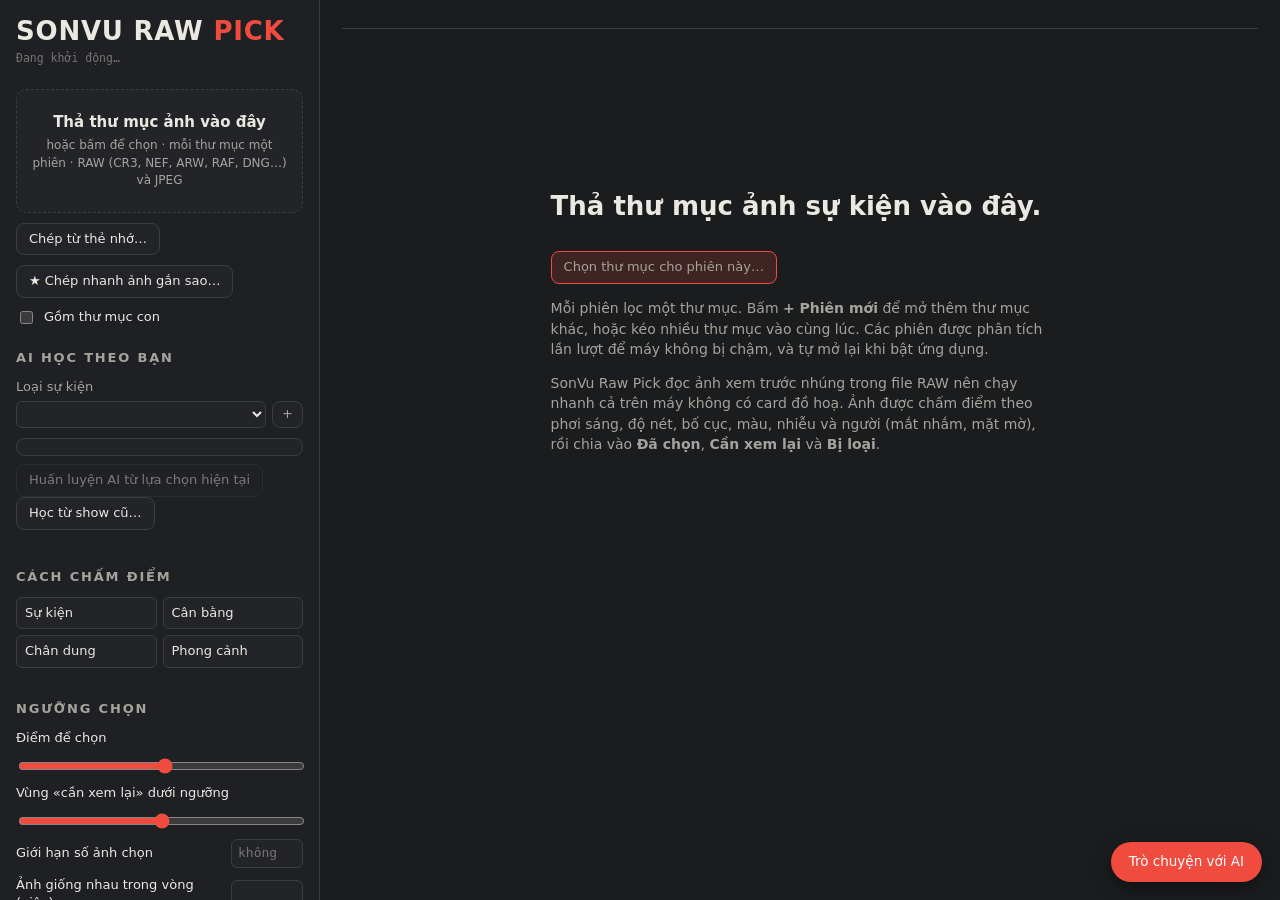
==== app/ui/index.html @ f68a2dea "Kinds of photo, the whole story, key people, filter side panel - scene::classify sorts each photo (o" ====
<!doctype html>
<html lang="vi">
<head>
<meta charset="utf-8">
<meta name="viewport" content="width=device-width, initial-scale=1">
<title>SonVu Raw Pick</title>
<link rel="stylesheet" href="style.css">
</head>
<body>
<div class="shell">
  <aside id="rail">
    <header class="brand">
      <h1>SONVU RAW <span>PICK</span></h1>
      <p class="meta" id="meta">Đang khởi động…</p>
    </header>

    <section class="sec">
      <div class="drop" id="drop" tabindex="0" role="button">
        <strong>Thả thư mục ảnh vào đây</strong>
        <small>hoặc bấm để chọn · mỗi thư mục một phiên · RAW (CR3, NEF, ARW, RAF, DNG…) và JPEG</small>
      </div>
      <div class="row2">
        <button class="btn" id="btnCard">Chép từ thẻ nhớ…</button>
        <button class="btn" id="btnStarCopy" title="Chép ngay các ảnh bạn gắn sao trên máy ảnh, lấy thẳng từ thẻ nhớ hoặc thư mục, không cần đợi AI chấm">★ Chép nhanh ảnh gắn sao…</button>
        <label class="chk"><input type="checkbox" id="optRecursive"> Gồm thư mục con</label>
      </div>
    </section>

    <section class="sec">
      <h2>AI học theo bạn</h2>
      <label class="field">Loại sự kiện
        <span class="inline">
          <select id="profileSel"></select>
          <button class="btn sm" id="btnNewProfile" title="Thêm loại sự kiện">+</button>
        </span>
      </label>
      <div class="profile" id="profileBox"></div>
      <button class="btn" id="btnTrain" disabled>Huấn luyện AI từ lựa chọn hiện tại</button>
      <button class="btn" id="btnLearnShow" title="Chọn thư mục một show bạn đã lọc xong (ảnh gốc và ảnh đã chọn, xếp kiểu gì cũng được). AI tự nhận ra ảnh bạn chọn bằng hình và học theo.">Học từ show cũ…</button>
      <div class="drivebox" id="syncBox"></div>
    </section>

    <section class="sec">
      <h2>Cách chấm điểm</h2>
      <div class="seg" id="presets">
        <button data-p="event">Sự kiện</button>
        <button data-p="balanced">Cân bằng</button>
        <button data-p="portrait">Chân dung</button>
        <button data-p="landscape">Phong cảnh</button>
      </div>
      <div id="weights"></div>
    </section>

    <section class="sec">
      <h2>Ngưỡng chọn</h2>
      <div class="rule">
        <label>Điểm để chọn <output id="thrOut"></output></label>
        <input type="range" id="thr" min="5" max="9.5" step="0.1">
        <label>Vùng «cần xem lại» dưới ngưỡng <output id="marOut"></output></label>
        <input type="range" id="mar" min="0" max="3" step="0.1">
        <label>Giới hạn số ảnh chọn <input type="number" id="maxSel" min="0" placeholder="không"></label>
        <label>Ảnh giống nhau trong vòng (giây) <input type="number" id="dupSec" min="0" step="1"></label>
        <label>Giữ mỗi loạt chụp <input type="number" id="keepSeries" min="1" max="5" step="1"></label>
      </div>
    </section>

    <section class="sec">
      <h2>Tuỳ chọn</h2>
      <div class="opts" id="coreOpts"></div>
      <div class="opts" id="featOpts"></div>
      <label class="chk ai"><input type="checkbox" id="optAuto"> Để AI tự bật tuỳ chọn gợi ý (chỉ việc chạy trên máy, không bao giờ tự đăng hay chia sẻ)</label>
      <div id="cams"></div>
    </section>

    <section class="sec" id="webSec">
      <h2>Bản web</h2>
      <div id="webBox" class="webbox"></div>
    </section>

    <section class="sec">
      <h2>Khi xuất</h2>
      <div class="drivebox" id="driveBox"></div>
      <div class="seg" id="expMode" role="radiogroup" aria-label="Cách xuất">
        <button data-m="copy" role="radio">Chép (giữ ảnh gốc)</button>
        <button data-m="move" role="radio">Chuyển sang thư mục mới</button>
      </div>
      <div class="opts">
        <label class="chk"><input type="checkbox" id="expReview"> Gồm cả ảnh «Cần xem lại»</label>
        <label class="chk"><input type="checkbox" id="expRejected"> Gồm cả ảnh bị loại (chia theo lý do)</label>
        <label class="chk"><input type="checkbox" id="expReport"> Kèm file báo cáo (bao-cao.csv, tong-ket.txt)</label>
        <label class="chk" title="Toan-canh, Phat-bieu, Nhan-vat, Tuong-tac, Tap-the, Hoat-dong, Chi-tiet, Khoanh-khac"><input type="checkbox" id="expByScene"> Chia ảnh chọn vào thư mục theo loại ảnh</label>
        <label class="field">Ảnh RAW đã crop
          <select id="expRawCrop">
            <option value="both">RAW gốc + khung crop cho Lightroom + JPEG đã cắt</option>
            <option value="xmp">RAW gốc + khung crop cho Lightroom (.xmp)</option>
            <option value="jpeg">RAW gốc + JPEG đã cắt</option>
          </select>
        </label>
      </div>
      <p class="note" id="expNote"></p>
    </section>
  </aside>

  <main>
    <nav class="stabs" id="stabs" aria-label="Các phiên làm việc"></nav>

    <div class="empty" id="empty">
      <div>
        <p class="big">Thả thư mục ảnh sự kiện vào đây.</p>
        <p class="note err" id="emptyErr" hidden></p>
        <p><button class="btn primary" id="btnPickMain">Chọn thư mục cho phiên này…</button></p>
        <p>Mỗi phiên lọc một thư mục. Bấm <b>+ Phiên mới</b> để mở thêm thư mục khác, hoặc kéo nhiều thư mục vào cùng lúc. Các phiên được phân tích lần lượt để máy không bị chậm, và tự mở lại khi bật ứng dụng.</p>
        <p>SonVu Raw Pick đọc ảnh xem trước nhúng trong file RAW nên chạy nhanh cả trên máy không có card đồ hoạ. Ảnh được chấm điểm theo phơi sáng, độ nét, bố cục, màu, nhiễu và người (mắt nhắm, mặt mờ), rồi chia vào <b>Đã chọn</b>, <b>Cần xem lại</b> và <b>Bị loại</b>.</p>
        <p class="note" id="faceWarn" hidden></p>
      </div>
    </div>

    <div class="sprog" id="sprog" hidden>
      <p id="sprogText"></p>
      <div class="bar"><i id="sprogBar"></i></div>
      <p class="meta" id="sprogCount"></p>
      <button class="btn" id="sprogStop">Dừng</button>
    </div>

    <div id="results" hidden>
     <div class="rwrap">
     <div class="rmain">
      <div class="summary" id="summary"></div>
      <div class="suggest" id="suggest" hidden></div>
      <div class="toolbar">
        <div class="tabs" id="tabs">
          <button data-t="all">Tất cả</button>
          <button data-t="selected">Đã chọn</button>
          <button data-t="review">Cần xem lại</button>
          <button data-t="rejected">Bị loại</button>
          <button data-t="stars" title="Ảnh bạn gắn sao (rating 1–5) hoặc khóa bảo vệ trên máy ảnh">★ Gắn sao</button>
        </div>
        <div class="tools">
          <label class="chk aisw" title="Tắt: AI vẫn chấm điểm và ghi chú từng ảnh nhưng không chọn sẵn ảnh nào, bạn tự chọn"><input type="checkbox" id="optAiPick"> AI tự chọn</label>
          <label class="chk aisw" id="starWrap" hidden title="Ảnh bạn gắn sao (hoặc khóa bảo vệ) ngay trên máy ảnh">★
            <select id="optStars">
              <option value="off">Bỏ qua sao trên máy</option>
              <option value="filter">Chỉ lọc ảnh có sao</option>
              <option value="pick">Lấy luôn ảnh có sao</option>
            </select>
          </label>
          <select id="reasonSel"><option value="">Mọi lý do</option></select>
          <select id="sortSel">
            <option value="time">Theo thời gian</option>
            <option value="score">Điểm cao trước</option>
            <option value="name">Theo tên file</option>
          </select>
          <button class="btn" id="btnExportOther" title="Chép ảnh đã chọn ra một thư mục bạn chọn">Xuất ra thư mục khác…</button>
          <button class="btn primary" id="btnExport" title="Lưu ảnh đã chọn vào thư mục «…_anh chon» trong thư mục gốc, rồi chép lên Google Drive">Xuất ảnh chọn</button>
        </div>
      </div>
      <div class="starbar" id="starBar" hidden>
        <div class="seg" id="starMin" role="radiogroup" aria-label="Số sao tối thiểu">
          <button data-n="1">1★ trở lên</button><button data-n="2">2★+</button><button data-n="3">3★+</button><button data-n="4">4★+</button><button data-n="5">5★</button>
        </div>
        <span class="note" id="starInfo"></span>
        <button class="btn" id="btnStarLearn" title="Ảnh gắn sao là ảnh bạn chọn trên máy: AI học theo (ảnh có sao = giữ, còn lại = bỏ)">Dạy AI theo ảnh gắn sao</button>
        <button class="btn primary" id="btnStarExport" title="Chép các ảnh này (kèm RAW) sang thư mục bạn chọn">Chép ảnh gắn sao…</button>
      </div>
      <div class="filterbar" id="filterBar" hidden></div>
      <div class="grid" id="grid"></div>
     </div>
     <aside class="side" id="side" aria-label="Bộ lọc nhanh">
      <div class="sbox">
        <div class="sh">Cỡ ảnh</div>
        <input type="range" id="thumbSize" min="140" max="420" step="10" value="190" aria-label="Cỡ ảnh thu nhỏ">
      </div>
      <div class="sbox"><div class="sh">Bộ lọc nhanh</div><div class="flist" id="fQuick"></div></div>
      <div class="sbox"><div class="sh">Mức ảnh <span class="note">theo điểm AI</span></div><div class="flist" id="fGrade"></div></div>
      <div class="sbox"><div class="sh">Loại ảnh <span class="note">AI gợi ý</span></div><div class="flist" id="fScene"></div></div>
      <div class="sbox"><div class="sh">Nhân vật quan trọng</div><div class="faces" id="fPeople"></div></div>
      <div class="sbox" id="fReasonBox"><div class="sh">Lý do loại</div><div class="flist" id="fReason"></div></div>
      <button class="btn primary wide" id="btnExportSide">Xuất ảnh chọn</button>
     </aside>
     </div>
    </div>
  </main>
</div>

<button class="chatfab" id="chatFab" aria-controls="chat" aria-expanded="false">Trò chuyện với AI</button>
<aside class="chat" id="chat" hidden aria-label="Trò chuyện với AI chọn ảnh">
  <div class="chead">
    <div>
      <h3>AI chọn ảnh</h3>
      <p class="meta" id="chatWho">Đang dùng AI trong máy</p>
    </div>
    <button class="btn sm" id="chatClose" aria-label="Đóng">✕</button>
  </div>
  <label class="chk claude"><input type="checkbox" id="chatClaude" disabled> Dùng Claude (tài khoản Claude Code của bạn) cho câu hỏi tự do</label>
  <p class="note" id="chatHint"></p>
  <div class="msgs" id="chatMsgs" aria-live="polite"></div>
  <div class="ctabs" id="chatTabs" role="tablist" aria-label="Nhóm gợi ý"></div>
  <div class="chips" id="chatChips"></div>
  <form class="cin" id="chatForm">
    <textarea id="chatInput" rows="2" placeholder="Ví dụ: ưu tiên ảnh có người cười, chỉ giữ 300 ảnh"></textarea>
    <button class="btn primary" id="chatSend">Gửi</button>
  </form>
</aside>

<div class="detail" id="detail" hidden role="dialog" aria-modal="true">
  <div class="dview">
    <div class="dimg" id="dstage">
      <div class="frame" id="dframe"><img id="dimg" alt="" draggable="false"></div>
      <div class="cropresult" id="cropResult" hidden>
        <canvas id="cropResultCanvas"></canvas>
        <div class="crbar"><span id="cropResultInfo"></span><button class="btn sm" id="cropResultEdit">Sửa crop</button><button class="btn sm" id="cropResultClose">Xem ảnh gốc</button></div>
      </div>
      <div class="zoombar" role="toolbar" aria-label="Phóng to thu nhỏ">
        <button class="btn sm" id="zOut" title="Thu nhỏ (phím −)">−</button>
        <span id="zPct">Vừa khung</span>
        <button class="btn sm" id="zIn" title="Phóng to (phím +)">+</button>
        <button class="btn sm" id="zFit" title="Vừa khung (phím 0)">Vừa khung</button>
        <button class="btn sm" id="z100" title="Xem 100% điểm ảnh để kiểm tra nét (phím 1 hoặc nhấp đúp)">100%</button>
      </div>
    </div>
    <div class="dside">
      <div class="dhead">
        <div>
          <h3 id="dname"></h3>
          <p class="meta" id="dmeta"></p>
        </div>
        <button class="btn sm" id="dclose" aria-label="Đóng">✕</button>
      </div>
      <div class="dscore" id="dscore"></div>
      <div class="dact">
        <button class="btn" data-d="selected" title="Phím P">Chọn <kbd>P</kbd></button>
        <button class="btn" data-d="review">Xem lại</button>
        <button class="btn" data-d="rejected" title="Phím X">Loại <kbd>X</kbd></button>
        <button class="btn" data-d="ai" title="Phím U">Theo AI <kbd>U</kbd></button>
      </div>
      <div class="dcrop" id="dcrop">
        <div class="row" id="cropIdle">
          <button class="btn sm" id="cropStart" title="Cắt bớt phần thừa khi xuất (phím C)">✂ Crop <kbd>C</kbd></button>
          <span class="note" id="cropInfo"></span>
          <button class="btn sm" id="cropView" hidden title="Xem ảnh sau khi crop">Xem kết quả</button>
          <button class="btn sm" id="cropClear" hidden title="Xuất nguyên khung như ảnh gốc">Bỏ crop</button>
        </div>
        <div id="cropEdit" hidden>
          <div class="row">
            <select id="cropAspect" aria-label="Tỉ lệ khung"></select>
            <button class="btn sm on" id="cropSave">Lưu <kbd>Enter</kbd></button>
            <button class="btn sm" id="cropCancel">Huỷ <kbd>Esc</kbd></button>
          </div>
          <p class="note" id="cropNote"></p>
          <p class="note">Giữ <kbd>Shift</kbd> khi kéo: giữ nguyên hình dạng khung, chỉ to nhỏ. Lăn chuột: phóng to thu nhỏ khung. <kbd>Ctrl</kbd>+<kbd>Z</kbd> hoàn tác, <kbd>Ctrl</kbd>+<kbd>Y</kbd> làm lại.</p>
        </div>
      </div>
      <div class="deyes" id="deyes" hidden></div>
      <div id="dcrit"></div>
      <p class="note">Cuộn chuột hoặc chụm hai ngón để phóng to, kéo để di chuyển, nhấp đúp để xem 100% · ← → chuyển ảnh · Esc đóng</p>
    </div>
  </div>
</div>

<div class="modal" id="cardDlg" hidden role="dialog" aria-modal="true">
  <div class="box">
    <h3>Chép an toàn từ thẻ nhớ</h3>
    <p class="note">Chép mọi ảnh RAW/JPEG từ thẻ sang máy (và ổ sao lưu nếu có), kiểm tra checksum từng file. Chép lại lần sau sẽ bỏ qua file đã có.</p>
    <label class="field">Thẻ nhớ <span class="pick"><input id="cardSrc" readonly><button class="btn sm" data-pick="cardSrc">Chọn…</button></span></label>
    <label class="field">Chép vào <span class="pick"><input id="cardDst" readonly><button class="btn sm" data-pick="cardDst">Chọn…</button></span></label>
    <label class="field">Sao lưu thêm (không bắt buộc) <span class="pick"><input id="cardBak" readonly><button class="btn sm" data-pick="cardBak">Chọn…</button></span></label>
    <label class="chk"><input type="checkbox" id="cardThen" checked> Chép xong thì lọc luôn</label>
    <div class="row2 end">
      <button class="btn" id="cardCancel">Huỷ</button>
      <button class="btn primary" id="cardGo">Bắt đầu chép</button>
    </div>
  </div>
</div>

<div class="modal" id="starDlg" hidden role="dialog" aria-modal="true">
  <div class="box">
    <h3>★ Chép nhanh ảnh gắn sao</h3>
    <p class="note">Lấy thẳng từ thẻ nhớ hoặc một thư mục: chỉ đọc số sao bạn gắn trên máy ảnh (rating 1–5, cả ảnh khóa bảo vệ), không chờ AI chấm. RAW và JPEG chép nguyên bản, kiểm tra từng file; ảnh gốc giữ nguyên.</p>
    <label class="field">Lấy từ (thẻ nhớ hoặc thư mục) <span class="pick"><input id="starSrc" readonly><button class="btn sm" data-pick="starSrc">Chọn…</button></span></label>
    <label class="field">Chép vào <span class="pick"><input id="starDst" readonly><button class="btn sm" data-pick="starDst">Chọn…</button></span></label>
    <label class="field">Số sao tối thiểu
      <select id="starDlgMin"><option value="1">1★ trở lên</option><option value="2">2★ trở lên</option><option value="3">3★ trở lên</option><option value="4">4★ trở lên</option><option value="5">5★</option></select>
    </label>
    <label class="chk"><input type="checkbox" id="starThen"> Chép xong thì cho AI lọc tiếp các ảnh này</label>
    <div class="row2 end">
      <button class="btn" id="starCancel">Huỷ</button>
      <button class="btn primary" id="starGo">Chép ảnh gắn sao</button>
    </div>
  </div>
</div>

<div class="busy" id="busy" hidden>
  <div class="box">
    <p id="busyText">Đang làm…</p>
    <div class="bar"><i id="busyBar"></i></div>
    <p class="meta" id="busyCount"></p>
    <button class="btn" id="btnCancel">Dừng</button>
  </div>
</div>

<div class="toast" id="toast" hidden></div>

<script src="app.js"></script>
</body>
</html>
---- app/ui/style.css ----
/* A contact sheet on a neutral culling-grey light table; picks get a red grease-pencil ring. */
:root {
  color-scheme: dark;
  --bg: #1b1c1e; --surface: #232427; --raised: #2d2e32; --line: #3b3d42;
  --fg: #ebe8e2; --muted: #a6a39c; --dim: #76746f;
  --pencil: #ef4b3f; --pencil-soft: rgba(239, 75, 63, .16);
  --hi: #7fcf8c; --mid: #e6b24c; --lo: #c27a5e;
  --f-display: "Barlow Condensed", "Arial Narrow", "Segoe UI", system-ui, sans-serif;
  --f-body: system-ui, -apple-system, "Segoe UI", Roboto, sans-serif;
  --f-mono: ui-monospace, Menlo, Consolas, monospace;
}
[hidden] { display: none !important; }
* { box-sizing: border-box; }
html, body { height: 100%; margin: 0; }
body { background: var(--bg); color: var(--fg); font-family: var(--f-body); font-size: 14px; line-height: 1.45; overflow: hidden; }
button, input, select { font: inherit; color: inherit; }
:focus-visible { outline: 2px solid var(--mid); outline-offset: 2px; }

.shell { display: grid; grid-template-columns: 320px minmax(0, 1fr); height: 100vh; }
aside { overflow-y: auto; border-right: 1px solid var(--line); padding: 18px 16px 40px; display: flex; flex-direction: column; gap: 22px; background: #1f2023; }
main { overflow-y: auto; padding: 18px 22px 60px; }

.brand h1 { font-family: var(--f-display); font-weight: 700; font-size: 26px; letter-spacing: .03em; line-height: 1; margin: 0; }
.brand h1 span { color: var(--pencil); }
.meta { font-family: var(--f-mono); font-size: 11.5px; color: var(--dim); margin: 6px 0 0; }

.sec h2 { font-family: var(--f-display); font-weight: 600; font-size: 13px; letter-spacing: .14em; text-transform: uppercase; color: var(--muted); margin: 0 0 10px; }
.drop { display: block; border: 1.5px dashed var(--line); border-radius: 10px; padding: 22px 14px; text-align: center; background: var(--surface); cursor: pointer; transition: border-color .15s, background .15s; }
.drop:hover, .drop.over { border-color: var(--pencil); background: var(--pencil-soft); }
.drop strong { display: block; font-size: 15px; margin-bottom: 4px; }
.drop small { display: block; color: var(--muted); font-size: 12px; }
.row2 { display: flex; gap: 10px; align-items: center; justify-content: space-between; margin-top: 10px; flex-wrap: wrap; }
.row2.end { justify-content: flex-end; }
.note { font-size: 12px; color: var(--muted); margin: 8px 0 0; }

.btn { background: var(--surface); border: 1px solid var(--line); border-radius: 8px; padding: 6px 12px; cursor: pointer; font-size: 13px; }
.btn:hover:not(:disabled) { border-color: var(--muted); }
.btn:disabled { opacity: .45; cursor: default; }
.btn.primary { border-color: var(--pencil); background: var(--pencil-soft); }
.btn.sm { padding: 3px 9px; }
.btn.on { border-color: var(--fg); background: var(--raised); }
kbd { font-family: var(--f-mono); font-size: 10.5px; color: var(--dim); margin-left: 4px; }

.seg { display: grid; grid-template-columns: 1fr 1fr; gap: 6px; margin-bottom: 10px; }
.seg button { background: var(--surface); border: 1px solid var(--line); border-radius: 6px; padding: 6px 8px; cursor: pointer; font-size: 13px; text-align: left; }
.seg button[aria-pressed="true"] { border-color: var(--fg); background: var(--raised); }
.wrow { display: grid; grid-template-columns: 82px minmax(0, 1fr) 36px; align-items: center; gap: 8px; font-size: 13px; padding: 2px 0; }
.wrow input { width: 100%; accent-color: var(--fg); }
.wrow output { font-family: var(--f-mono); font-size: 12px; text-align: right; color: var(--muted); }

.rule { display: flex; flex-direction: column; gap: 8px; font-size: 13px; }
.rule label { display: flex; justify-content: space-between; gap: 8px; align-items: center; }
.rule input[type=number], .field select, .pick input { background: var(--surface); border: 1px solid var(--line); border-radius: 6px; padding: 4px 6px; }
.rule input[type=number] { width: 72px; font-family: var(--f-mono); }
.rule input[type=range] { width: 100%; accent-color: var(--pencil); }
.rule output { font-family: var(--f-mono); color: var(--fg); }

.field { display: flex; flex-direction: column; gap: 4px; font-size: 13px; color: var(--muted); margin-bottom: 10px; }
.inline { display: flex; gap: 6px; }
.inline select { flex: 1; color: var(--fg); }
.pick { display: flex; gap: 6px; }
.pick input { flex: 1; min-width: 0; color: var(--fg); font-size: 12px; }

.profile { font-size: 12.5px; color: var(--muted); background: var(--surface); border: 1px solid var(--line); border-radius: 8px; padding: 8px 10px; margin-bottom: 8px; }
.profile b { color: var(--fg); font-weight: 600; }
.profile ul { margin: 4px 0 0; padding-left: 16px; }

.opts { display: flex; flex-direction: column; gap: 6px; margin-bottom: 10px; }
.chk { display: flex; gap: 8px; align-items: flex-start; font-size: 13px; cursor: pointer; }
.chk input { margin-top: 3px; accent-color: var(--pencil); }
.chk.ai { color: var(--muted); font-size: 12px; }
.feat { border: 1px solid var(--line); border-radius: 8px; padding: 7px 9px; background: var(--surface); }
.feat .t { display: flex; justify-content: space-between; gap: 6px; align-items: center; }
.feat .d { font-size: 12px; color: var(--muted); margin: 2px 0 0 24px; }
.feat .sug { font-size: 12px; color: var(--mid); margin: 4px 0 0 24px; }
.badge { font-family: var(--f-mono); font-size: 10.5px; border: 1px solid var(--line); border-radius: 4px; padding: 0 5px; color: var(--dim); white-space: nowrap; }
.feat.soon { opacity: .7; }
.cam { display: grid; grid-template-columns: minmax(0, 1fr) 84px; gap: 6px; align-items: center; font-size: 12px; margin-top: 6px; }
.cam input { background: var(--surface); border: 1px solid var(--line); border-radius: 6px; padding: 3px 6px; font-family: var(--f-mono); width: 100%; }

.empty { display: grid; place-items: center; height: 80vh; text-align: left; }
.empty > div { max-width: 56ch; color: var(--muted); }
.big { font-family: var(--f-display); font-size: 26px; font-weight: 600; color: var(--fg); }

.summary { display: flex; flex-wrap: wrap; gap: 10px 28px; align-items: baseline; margin-bottom: 12px; }
.stat { display: flex; align-items: baseline; gap: 8px; }
.stat b { font-family: var(--f-display); font-size: 34px; font-weight: 700; line-height: 1; font-variant-numeric: tabular-nums; }
.stat span { color: var(--muted); font-size: 13px; }
.stat.pick b { color: var(--pencil); }
.summary .meta { flex-basis: 100%; margin: 0; }

.suggest { background: var(--surface); border: 1px solid var(--mid); border-radius: 10px; padding: 10px 14px; margin-bottom: 14px; font-size: 13px; }
.suggest ul { margin: 6px 0 0; padding-left: 18px; }

.toolbar { display: flex; flex-wrap: wrap; gap: 10px; align-items: center; justify-content: space-between; margin-bottom: 16px; position: sticky; top: -18px; background: var(--bg); padding: 8px 0; z-index: 2; }
.tabs { display: flex; gap: 4px; background: var(--surface); border: 1px solid var(--line); border-radius: 8px; padding: 3px; }
.tabs button { border: 0; background: none; padding: 5px 12px; border-radius: 6px; cursor: pointer; color: var(--muted); font-size: 13px; }
.tabs button[aria-pressed="true"] { background: var(--raised); color: var(--fg); }
.tools { display: flex; gap: 8px; flex-wrap: wrap; align-items: center; }
.tools select { background: var(--surface); border: 1px solid var(--line); border-radius: 8px; padding: 5px 8px; }

.grid { display: grid; grid-template-columns: repeat(auto-fill, minmax(var(--thumb, 190px), 1fr)); gap: 14px; }
.card { background: var(--surface); border: 1px solid var(--line); border-radius: 8px; overflow: hidden; cursor: pointer; position: relative; content-visibility: auto; contain-intrinsic-size: 190px 200px; }
.card:hover { border-color: var(--muted); }
.card .th { aspect-ratio: 3 / 2; background: #111; display: grid; place-items: center; position: relative; }
.card img { width: 100%; height: 100%; object-fit: contain; display: block; }
.card.selected .th::after { content: ""; position: absolute; inset: 6px; border: 3px solid var(--pencil); border-radius: 50%; pointer-events: none; opacity: .9; }
.card.rejected img { opacity: .45; }
.card .sc { position: absolute; top: 6px; right: 6px; font-family: var(--f-display); font-weight: 700; font-size: 18px; background: rgba(0,0,0,.65); border-radius: 6px; padding: 0 7px; }
.card .star { position: absolute; bottom: 6px; left: 6px; font-size: 11px; background: rgba(0,0,0,.65); border-radius: 4px; padding: 1px 5px; color: #f5c542; letter-spacing: 1px; }
.card .man { position: absolute; top: 6px; left: 6px; font-size: 10.5px; font-family: var(--f-mono); background: rgba(0,0,0,.65); border-radius: 4px; padding: 1px 5px; color: var(--mid); }
.card .cap { padding: 6px 9px 8px; font-size: 12px; }
.card .nm { font-family: var(--f-mono); color: var(--muted); white-space: nowrap; overflow: hidden; text-overflow: ellipsis; }
.card .why { color: var(--fg); white-space: nowrap; overflow: hidden; text-overflow: ellipsis; }
.card.rejected .why { color: var(--lo); }
.card.review .why { color: var(--mid); }
.hi { color: var(--hi); } .mid { color: var(--mid); } .lo { color: var(--lo); }

.detail, .modal, .busy { position: fixed; inset: 0; background: rgba(10, 10, 12, .82); z-index: 10; display: grid; place-items: center; }
.dview { display: grid; grid-template-columns: minmax(0, 1fr) 360px; width: 96vw; height: 92vh; background: var(--bg); border: 1px solid var(--line); border-radius: 12px; overflow: hidden; }
.dimg img { image-rendering: auto; }
.dimg { background: #0d0d0f; display: grid; place-items: center; overflow: hidden; padding: 10px; position: relative; user-select: none; touch-action: none; }
.dimg.zoomed { cursor: grab; }
.dimg.dragging { cursor: grabbing; }
.frame { position: relative; max-width: 100%; max-height: 100%; transform-origin: 0 0; }
.zoombar { position: absolute; bottom: 12px; left: 50%; transform: translateX(-50%); display: flex; gap: 6px; align-items: center; background: rgba(20, 20, 22, .85); border: 1px solid var(--line); border-radius: 10px; padding: 5px 8px; font-size: 12px; }
.zoombar span { font-family: var(--f-mono); min-width: 74px; text-align: center; color: var(--muted); }
.zoombar .btn { min-width: 30px; }
.frame img { max-width: 100%; max-height: calc(92vh - 20px); display: block; }
.fbox { position: absolute; border: calc(2px / var(--zs, 1)) solid var(--hi); border-radius: calc(4px / var(--zs, 1)); }
.fbox.closed { border-color: var(--pencil); }
.fbox.hl { box-shadow: 0 0 0 calc(3px / var(--zs, 1)) var(--fg); }
.deyes { border-top: 1px solid var(--line); padding-top: 8px; display: flex; flex-direction: column; gap: 6px; }
.deyes .h { display: flex; justify-content: space-between; gap: 8px; font-size: 13px; flex-wrap: wrap; }
.eyerow { display: flex; align-items: center; gap: 6px; font-size: 13px; }
.eyerow > span { flex: 1; }
.facegrp { display: flex; flex-direction: column; gap: 4px; padding: 6px 0; border-top: 1px dashed var(--line); }
.facegrp:first-of-type { border-top: 0; }
.facegrp .who { font-size: 12.5px; color: var(--muted); }
.dimg.zoomed .fbox { display: none; } /* boxes would hide the detail being checked */
.fbox span { position: absolute; bottom: 100%; left: 0; transform: scale(calc(1 / var(--zs, 1))); transform-origin: 0 100%; font-size: 11px; background: var(--pencil); color: #fff; padding: 0 4px; border-radius: 3px; white-space: nowrap; }
.dside { overflow-y: auto; padding: 16px; display: flex; flex-direction: column; gap: 12px; border-left: 1px solid var(--line); }
.dhead { display: flex; justify-content: space-between; gap: 8px; }
.dhead h3 { margin: 0; font-family: var(--f-mono); font-size: 14px; word-break: break-all; }
.dscore { display: flex; align-items: baseline; gap: 10px; flex-wrap: wrap; }
.dscore b { font-family: var(--f-display); font-size: 44px; line-height: 1; }
.dscore .verdict { font-size: 14px; }
.dscore ul { flex-basis: 100%; margin: 0; padding-left: 18px; font-size: 12.5px; color: var(--muted); }
.dscore .fix { color: var(--mid); }
.dact { display: grid; grid-template-columns: repeat(4, 1fr); gap: 6px; }
.starbar { display: flex; flex-wrap: wrap; align-items: center; gap: 8px; margin: 0 0 10px; }
.starbar .note { flex: 1; min-width: 160px; }
.dcrop .row { display: flex; align-items: center; gap: 6px; flex-wrap: wrap; font-size: 13px; }
.dcrop .row .note { flex: 1; }
.dcrop select { flex: 1; min-width: 0; background: var(--surface); border: 1px solid var(--line); border-radius: 6px; padding: 4px 6px; }
.dcrop p.note { margin: 6px 0 0; }
.frame.hascrop { overflow: hidden; }
.frame.cropedit .fbox { display: none; }
.cropbox { position: absolute; outline: 1px dashed rgba(255, 255, 255, .85); pointer-events: none; }
.cropshade { position: absolute; inset: 0; background: rgba(0, 0, 0, .45); pointer-events: none; }
.cropedit .cropshade { background: rgba(0, 0, 0, .62); }
.dimg.zoomed .cropbox, .dimg.zoomed .cropshade { display: none; }
.cropbox.edit { pointer-events: auto; cursor: move; outline: 1px solid #fff;
  background-image: linear-gradient(to right, transparent calc(33.33% - .5px), rgba(255,255,255,.35) calc(33.33% - .5px), rgba(255,255,255,.35) calc(33.33% + .5px), transparent calc(33.33% + .5px), transparent calc(66.67% - .5px), rgba(255,255,255,.35) calc(66.67% - .5px), rgba(255,255,255,.35) calc(66.67% + .5px), transparent calc(66.67% + .5px)),
    linear-gradient(to bottom, transparent calc(33.33% - .5px), rgba(255,255,255,.35) calc(33.33% - .5px), rgba(255,255,255,.35) calc(33.33% + .5px), transparent calc(33.33% + .5px), transparent calc(66.67% - .5px), rgba(255,255,255,.35) calc(66.67% - .5px), rgba(255,255,255,.35) calc(66.67% + .5px), transparent calc(66.67% + .5px)); }
.cropbox i { position: absolute; width: 14px; height: 14px; background: #fff; border: 1px solid #000; border-radius: 2px; transform: translate(-50%, -50%); }
.cropbox i[data-h=nw] { left: 0; top: 0; cursor: nwse-resize; } .cropbox i[data-h=se] { left: 100%; top: 100%; cursor: nwse-resize; }
.cropbox i[data-h=ne] { left: 100%; top: 0; cursor: nesw-resize; } .cropbox i[data-h=sw] { left: 0; top: 100%; cursor: nesw-resize; }
.cropbox i[data-h=n] { left: 50%; top: 0; cursor: ns-resize; } .cropbox i[data-h=s] { left: 50%; top: 100%; cursor: ns-resize; }
.cropbox i[data-h=w] { left: 0; top: 50%; cursor: ew-resize; } .cropbox i[data-h=e] { left: 100%; top: 50%; cursor: ew-resize; }
.cropbox b { position: absolute; left: 4px; top: 4px; font: 11px var(--f-mono); background: rgba(0,0,0,.7); color: #fff; padding: 1px 5px; border-radius: 3px; font-weight: normal; }
.frame.cropedit { cursor: crosshair; }
.cropresult { position: absolute; inset: 0; z-index: 3; background: #0d0d0f; display: flex; flex-direction: column; align-items: center; justify-content: center; gap: 12px; }
.cropresult canvas { box-shadow: 0 0 0 1px rgba(255,255,255,.25); }
.cropresult .crbar { display: flex; gap: 8px; align-items: center; font-size: 13px; color: var(--muted); flex-wrap: wrap; justify-content: center; }
.card .crop { position: absolute; bottom: 6px; right: 6px; font-size: 11px; background: rgba(0,0,0,.65); border-radius: 4px; padding: 1px 5px; color: #fff; }
.crit { border-top: 1px solid var(--line); padding: 8px 0; }
.crit .h { display: flex; justify-content: space-between; font-size: 13px; }
.crit .bar { height: 4px; background: var(--raised); border-radius: 2px; margin: 4px 0; overflow: hidden; }
.crit .bar i { display: block; height: 100%; background: var(--fg); }
.crit ul { margin: 0; padding-left: 16px; font-size: 12px; color: var(--muted); }

.modal .box, .busy .box { background: var(--bg); border: 1px solid var(--line); border-radius: 12px; padding: 20px; width: min(520px, 92vw); }
.modal h3 { margin: 0 0 6px; font-family: var(--f-display); font-size: 22px; }
.busy .box { text-align: center; }
.busy .bar { height: 6px; background: var(--raised); border-radius: 3px; overflow: hidden; margin: 12px 0 6px; }
.busy .bar i { display: block; height: 100%; width: 0; background: var(--pencil); transition: width .2s; }

.toast { position: fixed; bottom: 18px; left: 50%; transform: translateX(-50%); background: var(--raised); border: 1px solid var(--line); border-radius: 10px; padding: 10px 16px; z-index: 20; max-width: 80vw; font-size: 13px; }
.toast a { color: var(--mid); cursor: pointer; text-decoration: underline; }

/* sessions */
.stabs { display: flex; gap: 6px; align-items: center; flex-wrap: wrap; margin-bottom: 16px; border-bottom: 1px solid var(--line); padding-bottom: 10px; }
.stab { display: flex; align-items: center; gap: 8px; background: var(--surface); border: 1px solid var(--line); border-radius: 8px; padding: 5px 6px 5px 11px; cursor: pointer; max-width: 260px; font-size: 13px; }
.stab:hover { border-color: var(--muted); }
.stab.on { border-color: var(--pencil); background: var(--pencil-soft); }
.stab .nm { white-space: nowrap; overflow: hidden; text-overflow: ellipsis; }
.stab .st { font-family: var(--f-mono); font-size: 11px; color: var(--muted); white-space: nowrap; }
.stab.ph-analyzing .st, .stab.ph-exporting .st, .stab.ph-waiting .st { color: var(--mid); }
.stab.ph-failed .st { color: var(--lo); }
.stab .x { border: 0; background: none; color: var(--dim); cursor: pointer; font-size: 15px; line-height: 1; padding: 0 4px; border-radius: 4px; }
.stab .x:hover { color: var(--fg); background: var(--raised); }
.sprog { background: var(--surface); border: 1px solid var(--line); border-radius: 10px; padding: 16px 18px; margin-bottom: 16px; max-width: 640px; }
.sprog p { margin: 0; }
.sprog .bar { height: 6px; background: var(--raised); border-radius: 3px; overflow: hidden; margin: 10px 0 6px; }
.sprog .bar i { display: block; height: 100%; width: 0; background: var(--pencil); transition: width .2s; }
.sprog .btn { margin-top: 8px; }
.err { color: var(--lo); }
.empty { height: auto; min-height: 60vh; }

/* chat */
.chatfab { position: fixed; right: 18px; bottom: 18px; z-index: 5; background: var(--pencil); color: #fff; border: 0; border-radius: 22px; padding: 10px 18px; font-size: 13.5px; cursor: pointer; box-shadow: 0 6px 20px rgba(0,0,0,.4); }
.chat { position: fixed; right: 0; top: 0; bottom: 0; width: min(400px, 92vw); z-index: 8; background: #1f2023; border-left: 1px solid var(--line); display: flex; flex-direction: column; padding: 14px 14px 12px; gap: 8px; box-shadow: -12px 0 30px rgba(0,0,0,.35); }
.chead { display: flex; justify-content: space-between; gap: 8px; }
.chead h3 { margin: 0; font-family: var(--f-display); font-size: 20px; }
.chat .claude { font-size: 12.5px; }
.msgs { flex: 1; overflow-y: auto; display: flex; flex-direction: column; gap: 8px; padding: 4px 2px; }
.msg { max-width: 92%; padding: 8px 11px; border-radius: 10px; font-size: 13px; white-space: pre-wrap; line-height: 1.45; }
.msg.me { align-self: flex-end; background: var(--pencil-soft); border: 1px solid rgba(239,75,63,.4); }
.msg.ai { align-self: flex-start; background: var(--surface); border: 1px solid var(--line); }
.msg.ai ul { margin: 6px 0 0; padding-left: 16px; color: var(--muted); }
.msg .by { display: block; font-family: var(--f-mono); font-size: 10.5px; color: var(--dim); margin-top: 4px; }
.msg.wait { color: var(--muted); font-style: italic; }
.chips { display: flex; flex-wrap: wrap; gap: 6px; }
.chips button { background: var(--surface); border: 1px solid var(--line); border-radius: 14px; padding: 3px 10px; font-size: 12px; cursor: pointer; color: var(--muted); }
.chips button:hover { color: var(--fg); border-color: var(--muted); }
.drivebox { display: flex; flex-direction: column; gap: 6px; margin: 8px 0; font-size: 12.5px; }
.drivebox .path { font-family: var(--f-mono); font-size: 12px; word-break: break-all; color: var(--fg); }
.drivebox .row { display: flex; gap: 6px; flex-wrap: wrap; }
.aisw { white-space: nowrap; align-items: center; }
.ctabs { display: flex; flex-wrap: wrap; gap: 0 2px; border-bottom: 1px solid var(--line); }
.ctabs button { flex: none; background: none; border: 0; border-bottom: 2px solid transparent; padding: 4px 8px; font: inherit; font-size: 12px; color: var(--muted); cursor: pointer; }
.ctabs button.on { color: var(--fg); border-bottom-color: var(--hi); }
.cin { display: flex; gap: 6px; align-items: flex-end; }
.cin textarea { flex: 1; resize: none; background: var(--surface); border: 1px solid var(--line); border-radius: 8px; padding: 7px 9px; font: inherit; color: var(--fg); }

/* Web version: settings in the window, folder picker and login in the browser. */
.webbox { display: flex; flex-direction: column; gap: 8px; }
.webbox .wurl { display: flex; gap: 6px; align-items: center; font-family: var(--f-mono); font-size: 12px; word-break: break-all; }
.webbox .wurl a { color: var(--hi); min-width: 0; }
.webbox .wurl .btn { flex: none; white-space: nowrap; }
.webbox .wpass { display: flex; gap: 8px; align-items: center; color: var(--muted); }
.webbox .wpass code { font-family: var(--f-mono); font-size: 15px; color: var(--fg); background: var(--surface); border: 1px solid var(--line); border-radius: 6px; padding: 2px 8px; letter-spacing: .06em; }
.webbox details summary { cursor: pointer; color: var(--muted); }
.webbox details[open] { display: flex; flex-direction: column; gap: 6px; }
.webbox input:not([type=checkbox]) { background: var(--surface); border: 1px solid var(--line); border-radius: 6px; padding: 6px 8px; }
.modal .box.login { display: flex; flex-direction: column; gap: 10px; width: min(380px, 92vw); }
.modal .box.login h3 { font-family: var(--f-display); letter-spacing: .03em; }
.modal .box.login input, .fpick .fpath { background: var(--surface); border: 1px solid var(--line); border-radius: 6px; padding: 8px 10px; min-width: 0; }
.fpick { width: min(640px, 94vw) !important; display: flex; flex-direction: column; gap: 10px; }
.fpick .frow { display: flex; gap: 8px; align-items: center; }
.fpick .frow .fpath { flex: 1; font-family: var(--f-mono); font-size: 12.5px; }
.fpick .frow.end { justify-content: flex-end; }
.fpick .frow.end .meta { margin: 0 auto 0 0; }
.fpick .fplaces { display: flex; flex-wrap: wrap; gap: 6px; }
.fpick .flist { list-style: none; margin: 0; padding: 4px; height: min(46vh, 380px); overflow-y: auto; background: var(--surface); border: 1px solid var(--line); border-radius: 8px; }
.fpick .flist.loading { opacity: .5; }
.fpick .flist li { padding: 7px 10px; border-radius: 6px; cursor: pointer; }
.fpick .flist li::before { content: "▸ "; color: var(--dim); }
.fpick .flist li:hover, .fpick .flist li:focus { background: var(--raised); outline: none; }
.fpick .flist li.none { color: var(--dim); cursor: default; }
.fpick .flist li.none::before { content: ""; }

/* Phones and small windows (web version on a phone). */
@media (max-width: 820px) {
  body { overflow: auto; }
  .shell { grid-template-columns: 1fr; height: auto; }
  .shell > main { order: -1; overflow: visible; padding: 12px 12px 40px; }
  aside#rail { border-right: 0; border-top: 1px solid var(--line); overflow: visible; }
  .toolbar { flex-wrap: wrap; }
  .tools { flex-wrap: wrap; }
  .grid { grid-template-columns: repeat(2, minmax(0, 1fr)); gap: 8px; }
}

/* In-page questions (the webview blocks confirm/prompt on macOS). */
.modal.ask { z-index: 40; }
.modal.ask .box { display: flex; flex-direction: column; gap: 12px; }
.modal.ask .asktext { margin: 0; white-space: pre-line; color: var(--muted); word-break: break-word; }
.modal.ask .askin { background: var(--surface); border: 1px solid var(--line); border-radius: 6px; padding: 8px 10px; font-family: var(--f-mono); }
.modal.ask .row2.end { display: flex; justify-content: flex-end; gap: 8px; }

/* Results with a right-hand filter panel (counts per filter, key faces). */
.rwrap { display: grid; grid-template-columns: minmax(0, 1fr) 250px; gap: 18px; align-items: start; }
aside.side { position: sticky; top: 0; max-height: calc(100vh - 40px); border: 1px solid var(--line); border-radius: 10px; padding: 12px; gap: 14px; background: var(--surface); }
.side .sh { font-family: var(--f-display); font-weight: 600; font-size: 12.5px; letter-spacing: .12em; text-transform: uppercase; color: var(--muted); margin: 0 0 6px; display: flex; justify-content: space-between; align-items: baseline; gap: 6px; }
.side .sh .note { text-transform: none; letter-spacing: 0; font-family: var(--f-body); font-size: 11px; }
.side input[type=range] { width: 100%; }
.flist { display: flex; flex-direction: column; gap: 1px; }
.frow { display: flex; justify-content: space-between; align-items: center; gap: 8px; border: 0; background: none; padding: 5px 8px; border-radius: 6px; cursor: pointer; color: var(--fg); text-align: left; font-size: 13px; }
.frow:hover { background: var(--raised); }
.frow.on { background: var(--pencil-soft); box-shadow: inset 2px 0 0 var(--pencil); }
.frow b { font-family: var(--f-mono); font-weight: 500; color: var(--muted); font-size: 12px; }
.frow small { color: var(--dim); font-size: 11px; margin-left: 4px; }
.dot { display: inline-block; width: 8px; height: 8px; border-radius: 50%; margin-right: 8px; background: var(--dim); vertical-align: 1px; }
.dot.selected { background: var(--pencil); } .dot.review { background: var(--mid); } .dot.rejected { background: var(--lo); } .dot.stars { background: #f5c542; } .dot.all { background: var(--fg); }
.side .faces { display: grid; grid-template-columns: repeat(2, 1fr); gap: 8px; }
.side .faces .note { grid-column: 1 / -1; margin: 0; }
.kface { border: 1px solid var(--line); background: var(--bg); border-radius: 8px; padding: 4px; cursor: pointer; display: grid; grid-template-columns: 1fr auto; gap: 2px 4px; text-align: left; color: var(--fg); }
.kface.on { border-color: var(--pencil); box-shadow: 0 0 0 1px var(--pencil); }
.kface .fc { grid-column: 1 / -1; aspect-ratio: 1; border-radius: 5px; background: #111 no-repeat; }
.kface .nm { font-size: 11.5px; overflow: hidden; white-space: nowrap; text-overflow: ellipsis; }
.kface b { font-family: var(--f-mono); font-size: 11px; color: var(--muted); font-weight: 500; }
.btn.wide { width: 100%; justify-content: center; }
.filterbar { display: flex; flex-wrap: wrap; gap: 6px; align-items: center; margin: -6px 0 12px; }
.filterbar .chip { border: 1px solid var(--pencil); background: var(--pencil-soft); color: var(--fg); border-radius: 999px; padding: 2px 10px; font-size: 12px; cursor: pointer; }
.card .kp { position: absolute; top: 6px; left: 6px; font-size: 12px; background: rgba(0,0,0,.65); border-radius: 4px; padding: 0 5px; color: #f5c542; }
.card .man + .kp { left: 58px; }
@media (max-width: 1150px) { .rwrap { grid-template-columns: minmax(0, 1fr); } aside.side { display: none; } }
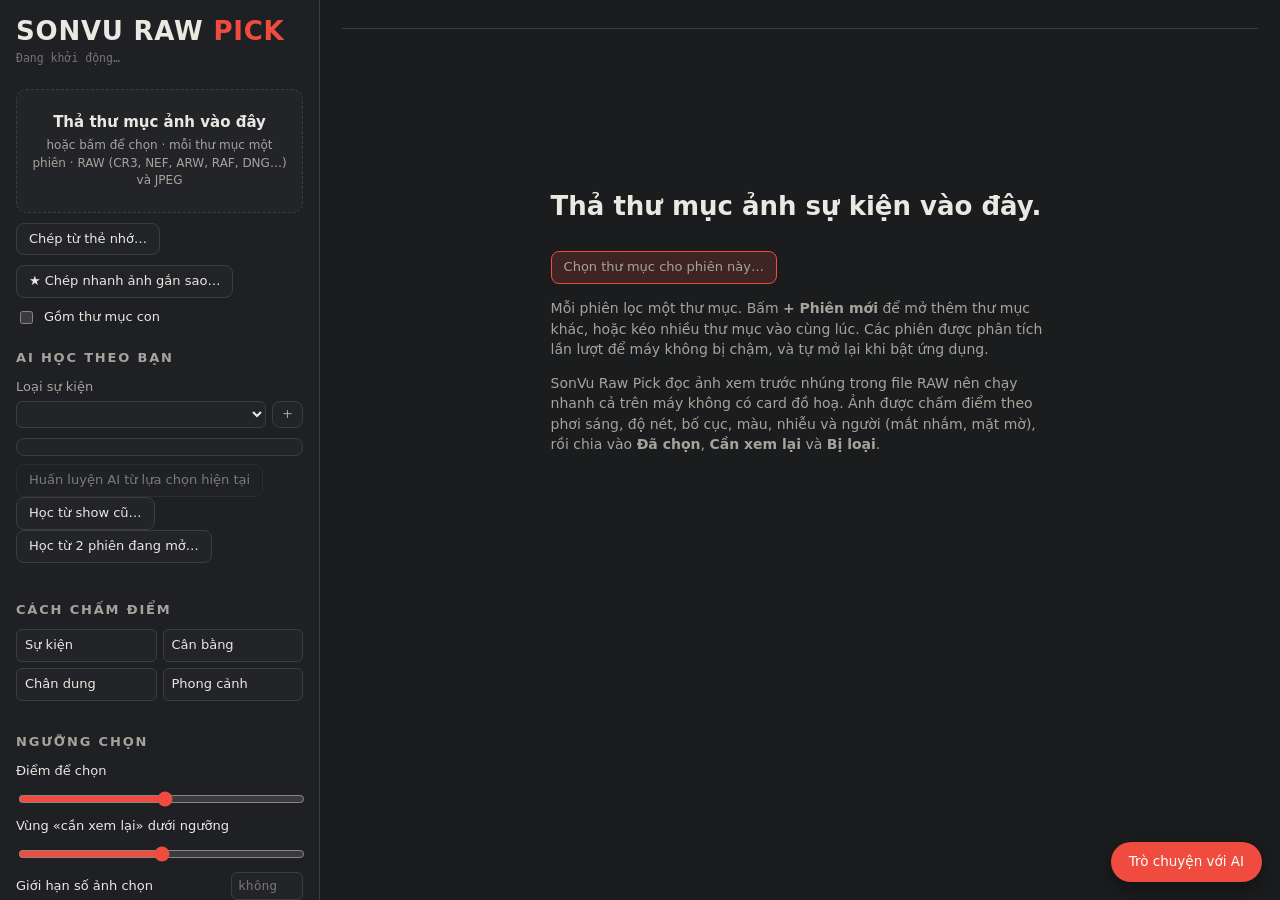
==== commit c66a2750: "Learn from two open sessions: the whole show and the photos picked from it Co-Authored-By: Claude Op" ====
--- a/app/ui/index.html
+++ b/app/ui/index.html
@@ -37,6 +37,7 @@
       <div class="profile" id="profileBox"></div>
       <button class="btn" id="btnTrain" disabled>Huấn luyện AI từ lựa chọn hiện tại</button>
       <button class="btn" id="btnLearnShow" title="Chọn thư mục một show bạn đã lọc xong (ảnh gốc và ảnh đã chọn, xếp kiểu gì cũng được). AI tự nhận ra ảnh bạn chọn bằng hình và học theo.">Học từ show cũ…</button>
+      <button class="btn" id="btnLearnPair" title="Mở một phiên ảnh gốc và một phiên ảnh bạn đã chọn từ show đó, rồi bấm nút này. AI so từng ảnh bằng hình để biết bạn giữ ảnh nào, bỏ ảnh nào.">Học từ 2 phiên đang mở…</button>
       <div class="drivebox" id="syncBox"></div>
     </section>
 
@@ -128,6 +129,7 @@
       <div class="summary" id="summary"></div>
       <div class="suggest" id="suggest" hidden></div>
       <div class="toolbar">
+        <label class="chk selall" title="Tích tất cả ảnh đang hiện (Ctrl+A), rồi chọn hoặc loại một lần"><input type="checkbox" id="selAll"> Tích tất cả</label>
         <div class="tabs" id="tabs">
           <button data-t="all">Tất cả</button>
           <button data-t="selected">Đã chọn</button>
@@ -163,6 +165,15 @@
         <button class="btn primary" id="btnStarExport" title="Chép các ảnh này (kèm RAW) sang thư mục bạn chọn">Chép ảnh gắn sao…</button>
       </div>
       <div class="filterbar" id="filterBar" hidden></div>
+      <div class="selbar" id="selBar" hidden>
+        <b id="selCount"></b>
+        <button class="btn sm primary" data-bulk="selected" title="Phím P">Chọn <kbd>P</kbd></button>
+        <button class="btn sm" data-bulk="review">Xem lại</button>
+        <button class="btn sm" data-bulk="rejected" title="Phím X">Loại <kbd>X</kbd></button>
+        <button class="btn sm" data-bulk="ai" title="Trả về quyết định của AI (phím U)">Theo AI <kbd>U</kbd></button>
+        <button class="btn sm" data-bulk="clear" title="Phím Esc">Bỏ tích</button>
+        <span class="note">Bấm ô tròn ở góc ảnh, Ctrl+bấm để tích từng ảnh, Shift+bấm để tích cả dải</span>
+      </div>
       <div class="grid" id="grid"></div>
      </div>
      <aside class="side" id="side" aria-label="Bộ lọc nhanh">
--- a/app/ui/style.css
+++ b/app/ui/style.css
@@ -306,3 +306,15 @@
 .card .kp { position: absolute; top: 6px; left: 6px; font-size: 12px; background: rgba(0,0,0,.65); border-radius: 4px; padding: 0 5px; color: #f5c542; }
 .card .man + .kp { left: 58px; }
 @media (max-width: 1150px) { .rwrap { grid-template-columns: minmax(0, 1fr); } aside.side { display: none; } }
+
+/* Ticking several photos in the grid (Ctrl+A, Ctrl/Shift+click) to choose them in one go. */
+.grid { user-select: none; -webkit-user-select: none; }
+.card .tick { position: absolute; left: 6px; bottom: 30px; width: 22px; height: 22px; border-radius: 50%; border: 2px solid rgba(255,255,255,.85); background: rgba(0,0,0,.45); z-index: 1; opacity: 0; transition: opacity .1s; cursor: pointer; }
+.card:hover .tick, .grid.ticking .tick, .card:focus-visible .tick { opacity: 1; }
+.card.ticked { border-color: #4c9ef0; box-shadow: 0 0 0 2px #4c9ef0; }
+.card.ticked .tick { background: #4c9ef0; border-color: #4c9ef0; }
+.card.ticked .tick::after { content: "✓"; position: absolute; inset: 0; display: grid; place-items: center; color: #fff; font-size: 13px; font-weight: 700; }
+.selall { margin-right: 4px; }
+.selbar { position: sticky; top: 46px; z-index: 2; display: flex; flex-wrap: wrap; gap: 8px; align-items: center; background: #1d2a3a; border: 1px solid #4c9ef0; border-radius: 10px; padding: 8px 12px; margin: -4px 0 12px; }
+.selbar kbd { font-family: var(--f-mono); font-size: 10.5px; opacity: .7; margin-left: 4px; }
+.selbar .note { margin-left: auto; font-size: 11.5px; }
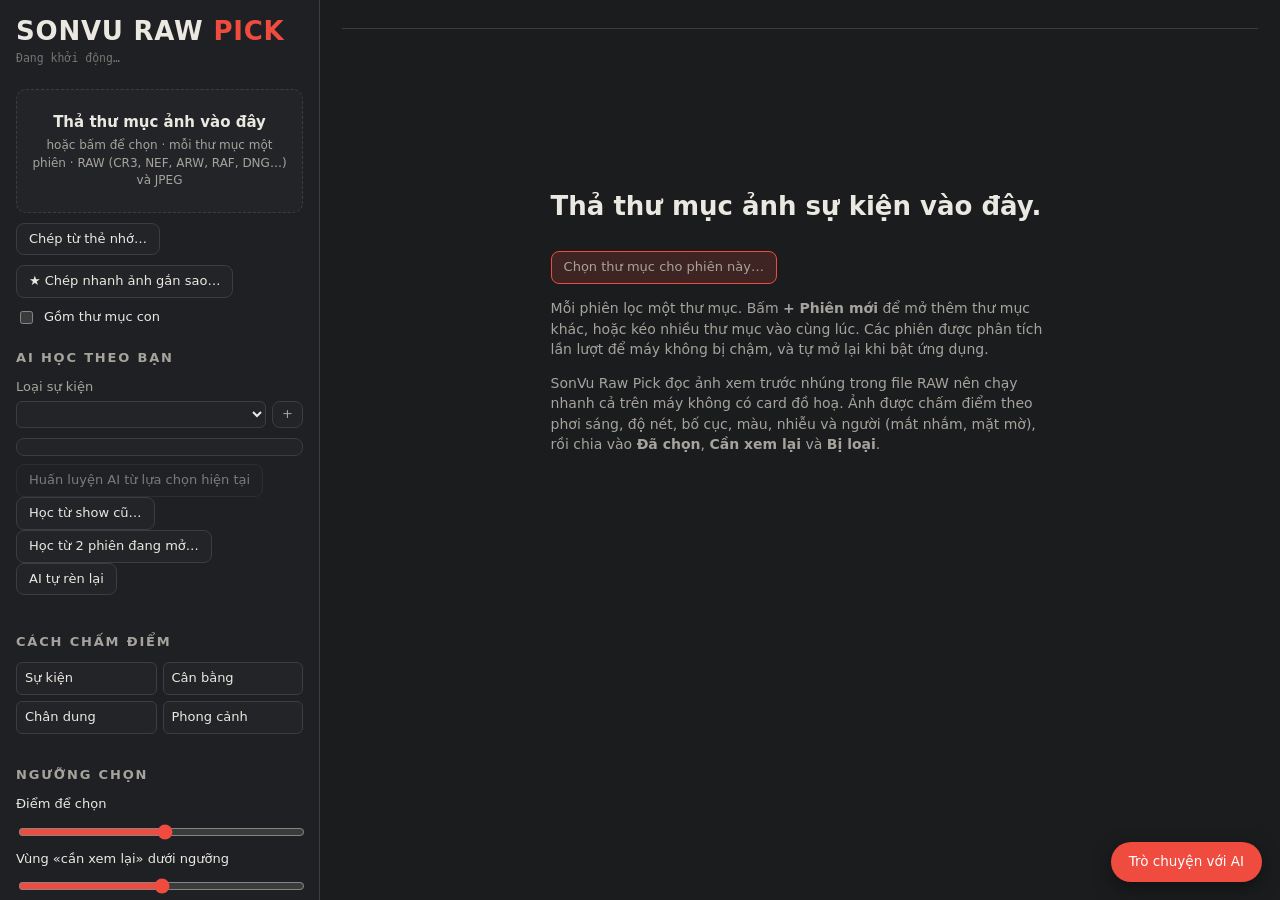
==== commit 50a8d594: "AI tự rèn: tự kiểm tra trên các show đã dạy và tự chỉnh cài đặt - selftune: tìm lại các show Sơn đã " ====
--- a/app/ui/index.html
+++ b/app/ui/index.html
@@ -38,6 +38,7 @@
       <button class="btn" id="btnTrain" disabled>Huấn luyện AI từ lựa chọn hiện tại</button>
       <button class="btn" id="btnLearnShow" title="Chọn thư mục một show bạn đã lọc xong (ảnh gốc và ảnh đã chọn, xếp kiểu gì cũng được). AI tự nhận ra ảnh bạn chọn bằng hình và học theo.">Học từ show cũ…</button>
       <button class="btn" id="btnLearnPair" title="Mở một phiên ảnh gốc và một phiên ảnh bạn đã chọn từ show đó, rồi bấm nút này. AI so từng ảnh bằng hình để biết bạn giữ ảnh nào, bỏ ảnh nào.">Học từ 2 phiên đang mở…</button>
+      <button class="btn" id="btnSelfTune" title="AI che lựa chọn của bạn trên từng show đã dạy, tự chọn lại với gu học từ các show khác, so với bạn, rồi giữ cài đặt khớp bạn nhất. Tự chạy sau mỗi lần học.">AI tự rèn lại</button>
       <div class="drivebox" id="syncBox"></div>
     </section>
 
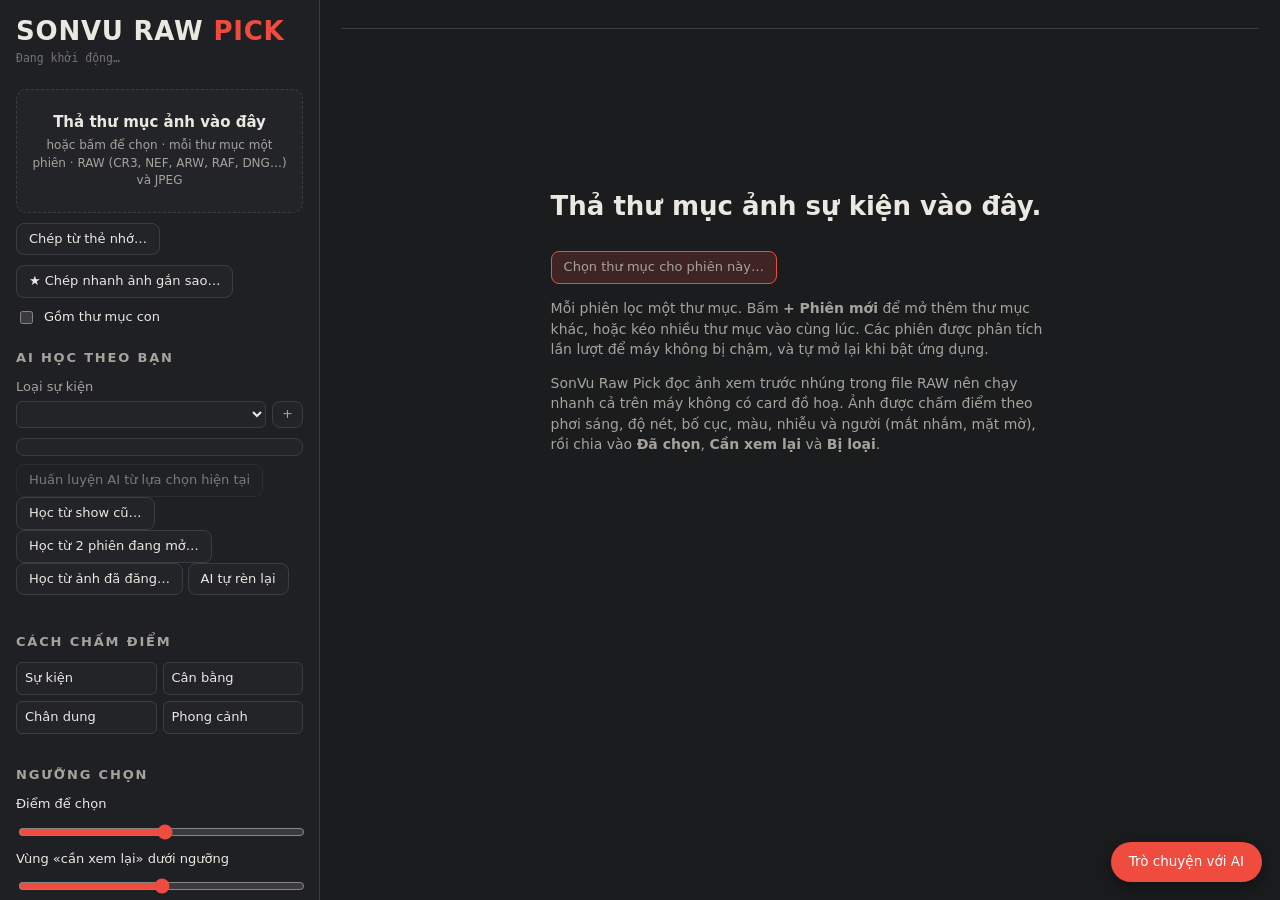
==== commit 908559f0: "Học từ ảnh đã đăng và đổi định dạng ảnh - Học từ website (tự tìm ảnh đăng trong N năm, theo robots.t" ====
--- a/app/ui/index.html
+++ b/app/ui/index.html
@@ -38,6 +38,7 @@
       <button class="btn" id="btnTrain" disabled>Huấn luyện AI từ lựa chọn hiện tại</button>
       <button class="btn" id="btnLearnShow" title="Chọn thư mục một show bạn đã lọc xong (ảnh gốc và ảnh đã chọn, xếp kiểu gì cũng được). AI tự nhận ra ảnh bạn chọn bằng hình và học theo.">Học từ show cũ…</button>
       <button class="btn" id="btnLearnPair" title="Mở một phiên ảnh gốc và một phiên ảnh bạn đã chọn từ show đó, rồi bấm nút này. AI so từng ảnh bằng hình để biết bạn giữ ảnh nào, bỏ ảnh nào.">Học từ 2 phiên đang mở…</button>
+      <button class="btn" id="btnLearnPublished" title="Ảnh khách đã đăng (website, Facebook) là ảnh đẹp đạt chuẩn: AI học phong cách của chúng, và ai hay xuất hiện trong đó thì coi là nhân vật quan trọng.">Học từ ảnh đã đăng…</button>
       <button class="btn" id="btnSelfTune" title="AI che lựa chọn của bạn trên từng show đã dạy, tự chọn lại với gu học từ các show khác, so với bạn, rồi giữ cài đặt khớp bạn nhất. Tự chạy sau mỗi lần học.">AI tự rèn lại</button>
       <div class="drivebox" id="syncBox"></div>
     </section>
@@ -87,6 +88,18 @@
         <button data-m="move" role="radio">Chuyển sang thư mục mới</button>
       </div>
       <div class="opts">
+        <label class="field">Định dạng ảnh khi xuất
+          <select id="expFormat">
+            <option value="keep">Giữ nguyên như máy chụp (RAW vẫn là RAW)</option>
+            <option value="jpeg">JPG</option>
+            <option value="png">PNG (không nén mất chất lượng, file lớn)</option>
+            <option value="tiff">TIFF (để in, file rất lớn)</option>
+            <option value="webp">WebP (không mất chất lượng)</option>
+          </select>
+        </label>
+        <label class="field" id="expQualityRow">Chất lượng JPG: <b id="expQualityVal"></b>
+          <input type="range" id="expQuality" min="60" max="100" step="1">
+        </label>
         <label class="chk"><input type="checkbox" id="expReview"> Gồm cả ảnh «Cần xem lại»</label>
         <label class="chk"><input type="checkbox" id="expRejected"> Gồm cả ảnh bị loại (chia theo lý do)</label>
         <label class="chk"><input type="checkbox" id="expReport"> Kèm file báo cáo (bao-cao.csv, tong-ket.txt)</label>
@@ -100,6 +113,7 @@
         </label>
       </div>
       <p class="note" id="expNote"></p>
+      <button class="btn" id="btnConvertFolder" title="Chọn một thư mục ảnh bất kỳ (ảnh điện thoại HEIC của sinh viên, PNG, RAW…). App chuyển hết sang định dạng chọn ở trên (mặc định JPG) vào thư mục mới bên cạnh, ảnh gốc giữ nguyên.">Chuyển định dạng thư mục…</button>
     </section>
   </aside>
 
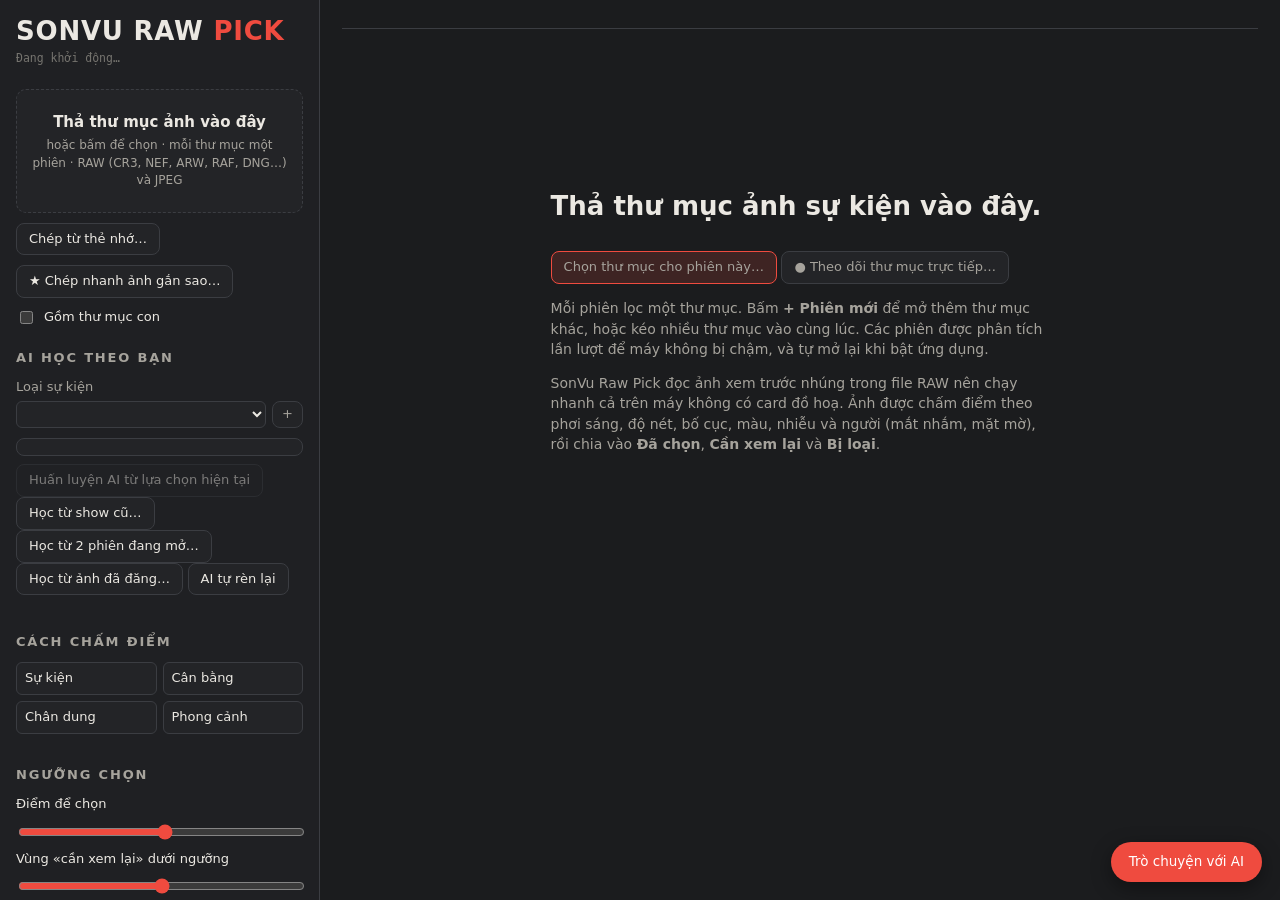
==== commit ba57504f: "Chế độ sự kiện trực tiếp và nút Đăng nhanh - Theo dõi thư mục: ảnh mới chép vào (thẻ nhớ, Wi-Fi máy " ====
--- a/app/ui/index.html
+++ b/app/ui/index.html
@@ -83,6 +83,7 @@
     <section class="sec">
       <h2>Khi xuất</h2>
       <div class="drivebox" id="driveBox"></div>
+      <div class="drivebox" id="postBox"></div>
       <div class="seg" id="expMode" role="radiogroup" aria-label="Cách xuất">
         <button data-m="copy" role="radio">Chép (giữ ảnh gốc)</button>
         <button data-m="move" role="radio">Chuyển sang thư mục mới</button>
@@ -124,7 +125,9 @@
       <div>
         <p class="big">Thả thư mục ảnh sự kiện vào đây.</p>
         <p class="note err" id="emptyErr" hidden></p>
-        <p><button class="btn primary" id="btnPickMain">Chọn thư mục cho phiên này…</button></p>
+        <p class="note live" id="emptyLive" hidden></p>
+        <p><button class="btn primary" id="btnPickMain">Chọn thư mục cho phiên này…</button>
+          <button class="btn" id="btnLiveMain" title="Cho sự kiện đang diễn ra: chọn thư mục bạn chép ảnh vào (thẻ nhớ, ảnh Wi-Fi từ máy ảnh). Thư mục trống cũng được. Ảnh mới vào là app tự lọc, và có thể tự gửi ảnh chọn lên Google Drive để đăng fanpage.">● Theo dõi thư mục trực tiếp…</button></p>
         <p>Mỗi phiên lọc một thư mục. Bấm <b>+ Phiên mới</b> để mở thêm thư mục khác, hoặc kéo nhiều thư mục vào cùng lúc. Các phiên được phân tích lần lượt để máy không bị chậm, và tự mở lại khi bật ứng dụng.</p>
         <p>SonVu Raw Pick đọc ảnh xem trước nhúng trong file RAW nên chạy nhanh cả trên máy không có card đồ hoạ. Ảnh được chấm điểm theo phơi sáng, độ nét, bố cục, màu, nhiễu và người (mắt nhắm, mặt mờ), rồi chia vào <b>Đã chọn</b>, <b>Cần xem lại</b> và <b>Bị loại</b>.</p>
         <p class="note" id="faceWarn" hidden></p>
@@ -141,6 +144,13 @@
     <div id="results" hidden>
      <div class="rwrap">
      <div class="rmain">
+      <div class="livebar" id="liveBar">
+        <label class="chk livesw" title="Cho sự kiện đang diễn ra: ảnh mới chép vào thư mục (thẻ nhớ, Wi-Fi máy ảnh) được app tự lọc ngay, không cần bấm lại"><input type="checkbox" id="optLive"> <b>Trực tiếp</b></label>
+        <span class="livenote" id="liveNote"></span>
+        <span class="grow"></span>
+        <label class="chk" title="Mỗi lần lọc xong ảnh mới, app tự gửi ảnh vừa chọn vào thư mục đăng nhanh"><input type="checkbox" id="optAutoPost"> Tự gửi</label>
+        <button class="btn post" id="btnPost" title="Gửi ảnh đã chọn chưa gửi lần nào: JPG gọn cỡ Facebook (2048px), đúng chiều, theo khung crop, tên theo giờ chụp, vào thư mục «… - dang ngay» trên Google Drive. Mở Drive trên điện thoại để đăng.">Đăng nhanh</button>
+      </div>
       <div class="summary" id="summary"></div>
       <div class="suggest" id="suggest" hidden></div>
       <div class="toolbar">
--- a/app/ui/style.css
+++ b/app/ui/style.css
@@ -318,3 +318,15 @@
 .selbar { position: sticky; top: 46px; z-index: 2; display: flex; flex-wrap: wrap; gap: 8px; align-items: center; background: #1d2a3a; border: 1px solid #4c9ef0; border-radius: 10px; padding: 8px 12px; margin: -4px 0 12px; }
 .selbar kbd { font-family: var(--f-mono); font-size: 10.5px; opacity: .7; margin-left: 4px; }
 .selbar .note { margin-left: auto; font-size: 11.5px; }
+
+/* Live event mode: a slim bar above the results, red dot when watching. */
+.livebar { display: flex; flex-wrap: wrap; align-items: center; gap: 8px 14px; background: var(--surface); border: 1px solid var(--line); border-radius: 10px; padding: 8px 12px; margin-bottom: 12px; font-size: 13px; }
+.livebar .grow { flex: 1; }
+.livebar .livesw b { font-family: var(--f-display); letter-spacing: .08em; text-transform: uppercase; font-size: 13.5px; }
+.livebar.on { border-color: var(--pencil); background: linear-gradient(90deg, var(--pencil-soft), var(--surface) 60%); }
+.livebar.on .livesw b::before { content: ""; display: inline-block; width: 8px; height: 8px; border-radius: 50%; background: var(--pencil); margin-right: 6px; vertical-align: 1px; animation: livepulse 1.6s ease-in-out infinite; }
+@keyframes livepulse { 50% { opacity: .25; } }
+.livebar .livenote { color: var(--muted); }
+.btn.post { background: var(--pencil); border-color: var(--pencil); color: #fff; font-weight: 600; }
+.btn.post:disabled { background: var(--raised); border-color: var(--line); color: var(--dim); }
+.note.live { color: var(--fg); border-left: 3px solid var(--pencil); padding-left: 10px; }
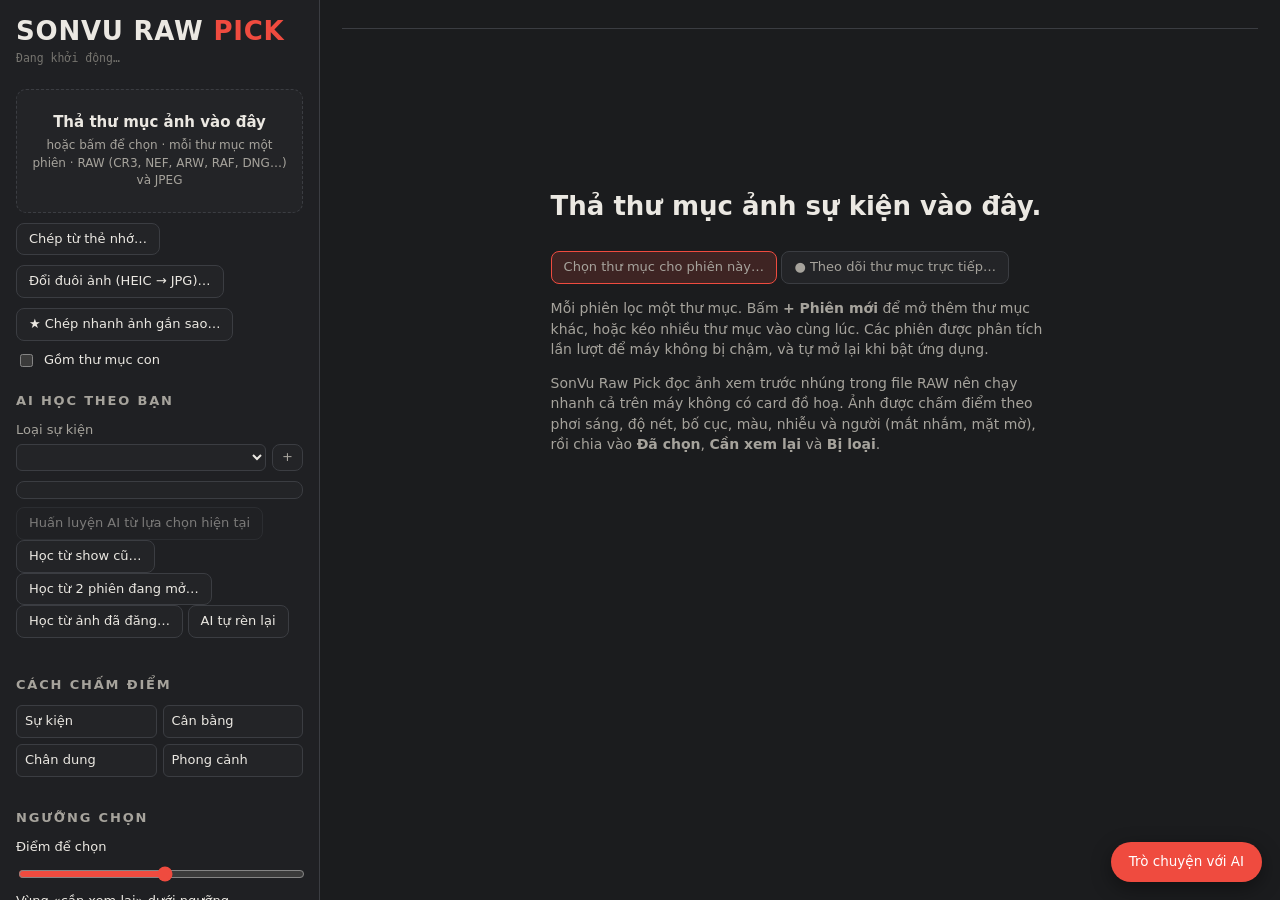
==== commit d840b16a: "Nút «Đổi đuôi ảnh (HEIC → JPG)…» ngay đầu cột trái Co-Authored-By: Claude Opus 5.5 <noreply@anthropi" ====
--- a/app/ui/index.html
+++ b/app/ui/index.html
@@ -21,6 +21,7 @@
       </div>
       <div class="row2">
         <button class="btn" id="btnCard">Chép từ thẻ nhớ…</button>
+        <button class="btn" id="btnConvertTop" title="Ảnh điện thoại (HEIC/HEIF của iPhone…) không mở được trên máy tính? Chọn thư mục ảnh, app đổi hết sang JPG vào thư mục mới bên cạnh, ảnh gốc giữ nguyên.">Đổi đuôi ảnh (HEIC → JPG)…</button>
         <button class="btn" id="btnStarCopy" title="Chép ngay các ảnh bạn gắn sao trên máy ảnh, lấy thẳng từ thẻ nhớ hoặc thư mục, không cần đợi AI chấm">★ Chép nhanh ảnh gắn sao…</button>
         <label class="chk"><input type="checkbox" id="optRecursive"> Gồm thư mục con</label>
       </div>
